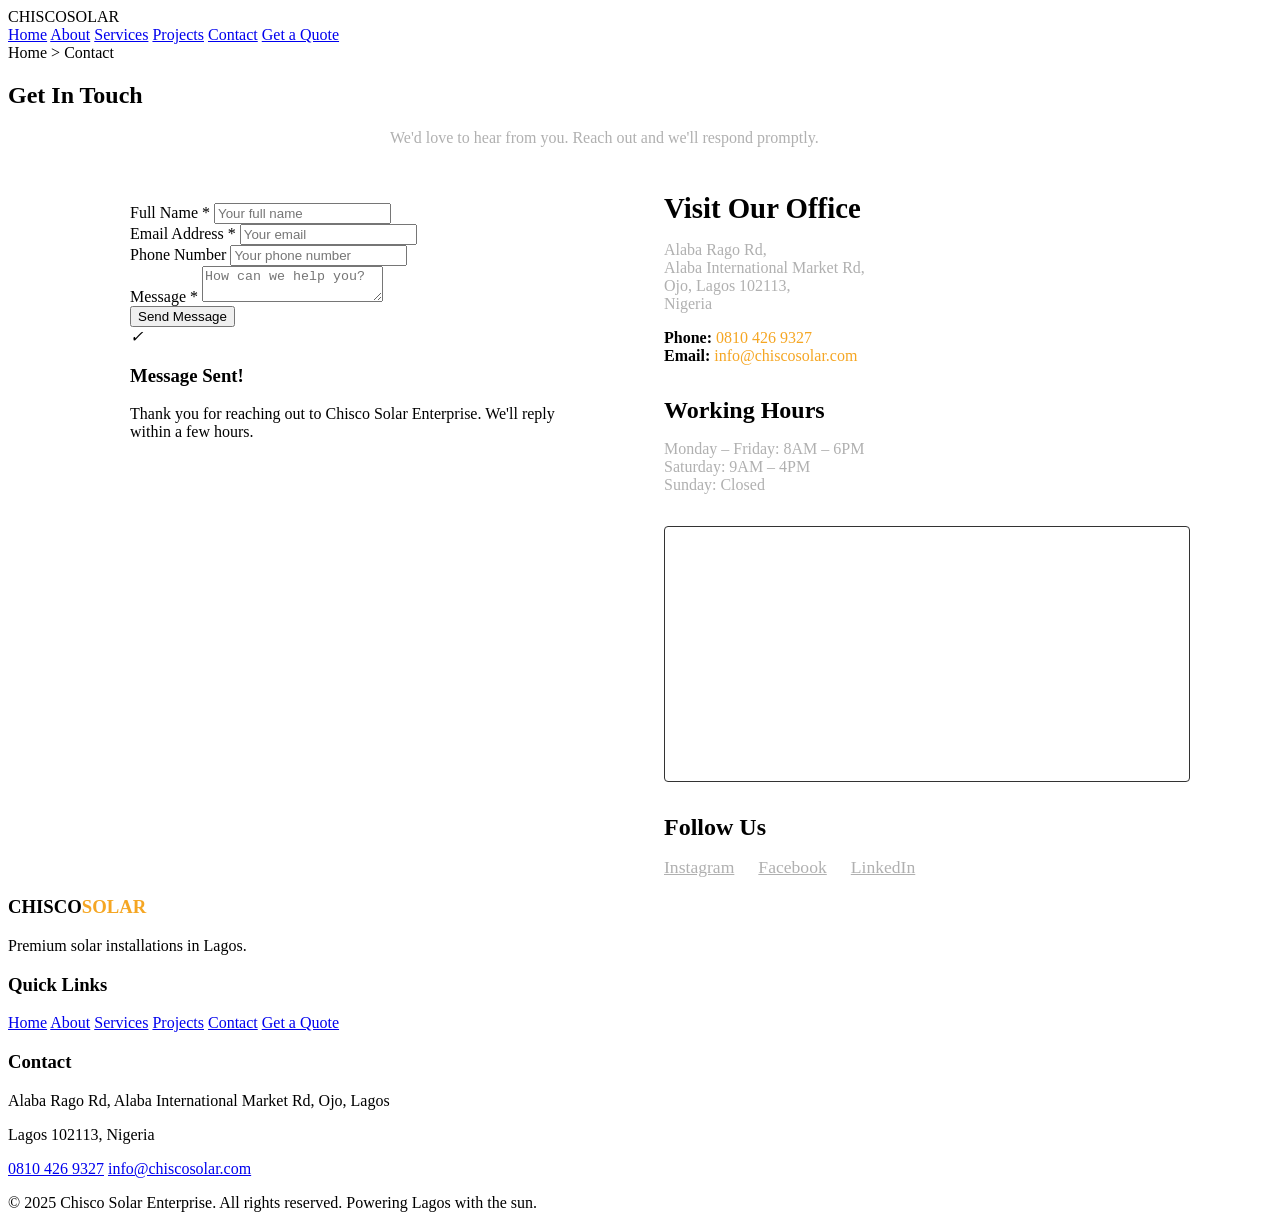
==== contact.html @ 4e73552e "Add contact.html for Chisco Solar Enterprise This file contains the contact page for Chisco Solar En" ====
<!DOCTYPE html>
<html lang="en">
<head>
  <meta charset="UTF-8">
  <meta name="viewport" content="width=device-width, initial-scale=1.0">
  <meta name="description" content="Contact Chisco Solar Enterprise – Visit our office in Alaba Rago, Ojo, Lagos. Call, email, or send us a message for solar installations, quotes, and support.">
  <title>Contact | Chisco Solar Enterprise</title>
  <link rel="stylesheet" href="style.css">
</head>
<body>

  <div id="scroll-sentinel"></div>

  <!-- ========== NAVIGATION ========== -->
  <nav class="navbar">
    <div class="logo">CHISCO<span>SOLAR</span></div>
    <div class="hamburger">
      <span></span><span></span><span></span>
    </div>
    <div class="nav-links">
      <a href="index.html">Home</a>
      <a href="about.html">About</a>
      <a href="services.html">Services</a>
      <a href="projects.html">Projects</a>
      <a href="contact.html" class="active">Contact</a>
      <a href="quote.html" class="nav-cta">Get a Quote</a>
    </div>
  </nav>

  <!-- ========== PAGE HEADER ========== -->
  <section class="page-header">
    <div class="breadcrumb">Home > Contact</div>
    <h1>Get In Touch</h1>
    <p style="color: #b0b0b0; max-width: 500px; margin: 1rem auto;">We'd love to hear from you. Reach out and we'll respond promptly.</p>
  </section>

  <!-- ========== CONTACT SECTION ========== -->
  <section class="section reveal">
    <div style="display: grid; grid-template-columns: 1fr 1fr; gap: 3rem; align-items: start; max-width: 1100px; margin: 0 auto;">

      <!-- Contact Form -->
      <div class="form-container" style="padding: 2.5rem; margin: 0;">
        <form class="ajax-form" action="https://formspree.io/f/FORM_ID" method="POST">
          <div class="form-group">
            <label for="name">Full Name *</label>
            <input type="text" id="name" name="name" placeholder="Your full name" required>
          </div>
          <div class="form-group">
            <label for="email">Email Address *</label>
            <input type="email" id="email" name="email" placeholder="Your email" required>
          </div>
          <div class="form-group">
            <label for="phone">Phone Number</label>
            <input type="tel" id="phone" name="phone" placeholder="Your phone number">
          </div>
          <div class="form-group">
            <label for="message">Message *</label>
            <textarea id="message" name="message" placeholder="How can we help you?" required></textarea>
          </div>
          <button type="submit" class="form-submit">Send Message</button>
        </form>
        <!-- Confirmation message -->
        <div id="confirmation-message" class="confirmation">
          <i>✓</i>
          <h3>Message Sent!</h3>
          <p>Thank you for reaching out to Chisco Solar Enterprise. We'll reply within a few hours.</p>
        </div>
      </div>

      <!-- Contact Details & Map -->
      <div>
        <div style="margin-bottom: 2rem;">
          <h3 style="font-size: 1.8rem; margin-bottom: 0.5rem;">Visit Our Office</h3>
          <p style="color: #b0b0b0;">
            Alaba Rago Rd,<br>
            Alaba International Market Rd,<br>
            Ojo, Lagos 102113,<br>
            Nigeria
          </p>
          <p style="margin-top: 1rem;">
            <strong>Phone:</strong> <a href="tel:+2348104269327" style="color: #f5a623; text-decoration: none;">0810 426 9327</a><br>
            <strong>Email:</strong> <a href="mailto:info@chiscosolar.com" style="color: #f5a623; text-decoration: none;">info@chiscosolar.com</a>
          </p>
        </div>

        <div style="margin-bottom: 2rem;">
          <h3 style="font-size: 1.5rem; margin-bottom: 0.5rem;">Working Hours</h3>
          <p style="color: #b0b0b0;">
            Monday – Friday: 8AM – 6PM<br>
            Saturday: 9AM – 4PM<br>
            Sunday: Closed
          </p>
        </div>

        <!-- Google Maps Embed -->
        <div style="border-radius: 4px; overflow: hidden; border: 1px solid #333;">
          <iframe
            src="https://www.google.com/maps/embed?pb=!1m18!1m12!1m3!1d3963.823456789012!2d3.285000!3d6.465000!2m3!1f0!2f0!3f0!3m2!1i1024!2i768!4f13.1!3m3!1m2!1s0x103b8b2aeabcdefg%3A0xabcdef1234567890!2sAlaba%20Rago%20Rd%2C%20Ojo%2C%20Lagos!5e0!3m2!1sen!2sng!4v1690000000000"
            width="100%" height="250" style="border:0;" allowfullscreen="" loading="lazy"
            referrerpolicy="no-referrer-when-downgrade" title="Chisco Solar Enterprise Office Location">
          </iframe>
        </div>

        <!-- Social Links -->
        <div style="margin-top: 2rem;">
          <h3 style="font-size: 1.5rem; margin-bottom: 1rem;">Follow Us</h3>
          <div style="display: flex; gap: 1.5rem;">
            <a href="#" style="color: #b0b0b0; font-size: 1.1rem; transition: color 0.3s;">Instagram</a>
            <a href="#" style="color: #b0b0b0; font-size: 1.1rem; transition: color 0.3s;">Facebook</a>
            <a href="#" style="color: #b0b0b0; font-size: 1.1rem; transition: color 0.3s;">LinkedIn</a>
          </div>
        </div>
      </div>
    </div>
  </section>

  <!-- ========== FOOTER ========== -->
  <footer>
    <div class="footer">
      <div class="footer-col">
        <h3>CHISCO<span style="color: #f5a623;">SOLAR</span></h3>
        <p>Premium solar installations in Lagos.</p>
      </div>
      <div class="footer-col">
        <h3>Quick Links</h3>
        <a href="index.html">Home</a>
        <a href="about.html">About</a>
        <a href="services.html">Services</a>
        <a href="projects.html">Projects</a>
        <a href="contact.html">Contact</a>
        <a href="quote.html">Get a Quote</a>
      </div>
      <div class="footer-col">
        <h3>Contact</h3>
        <p>Alaba Rago Rd, Alaba International Market Rd, Ojo, Lagos</p>
        <p>Lagos 102113, Nigeria</p>
        <a href="tel:+08104269327">0810 426 9327</a>
        <a href="mailto:info@chiscosolar.com">info@chiscosolar.com</a>
      </div>
    </div>
    <div class="footer-bottom">
      <p>&copy; 2025 Chisco Solar Enterprise. All rights reserved. Powering Lagos with the sun.</p>
    </div>
  </footer>

  <script src="script.js" defer></script>
</body>
  </html>
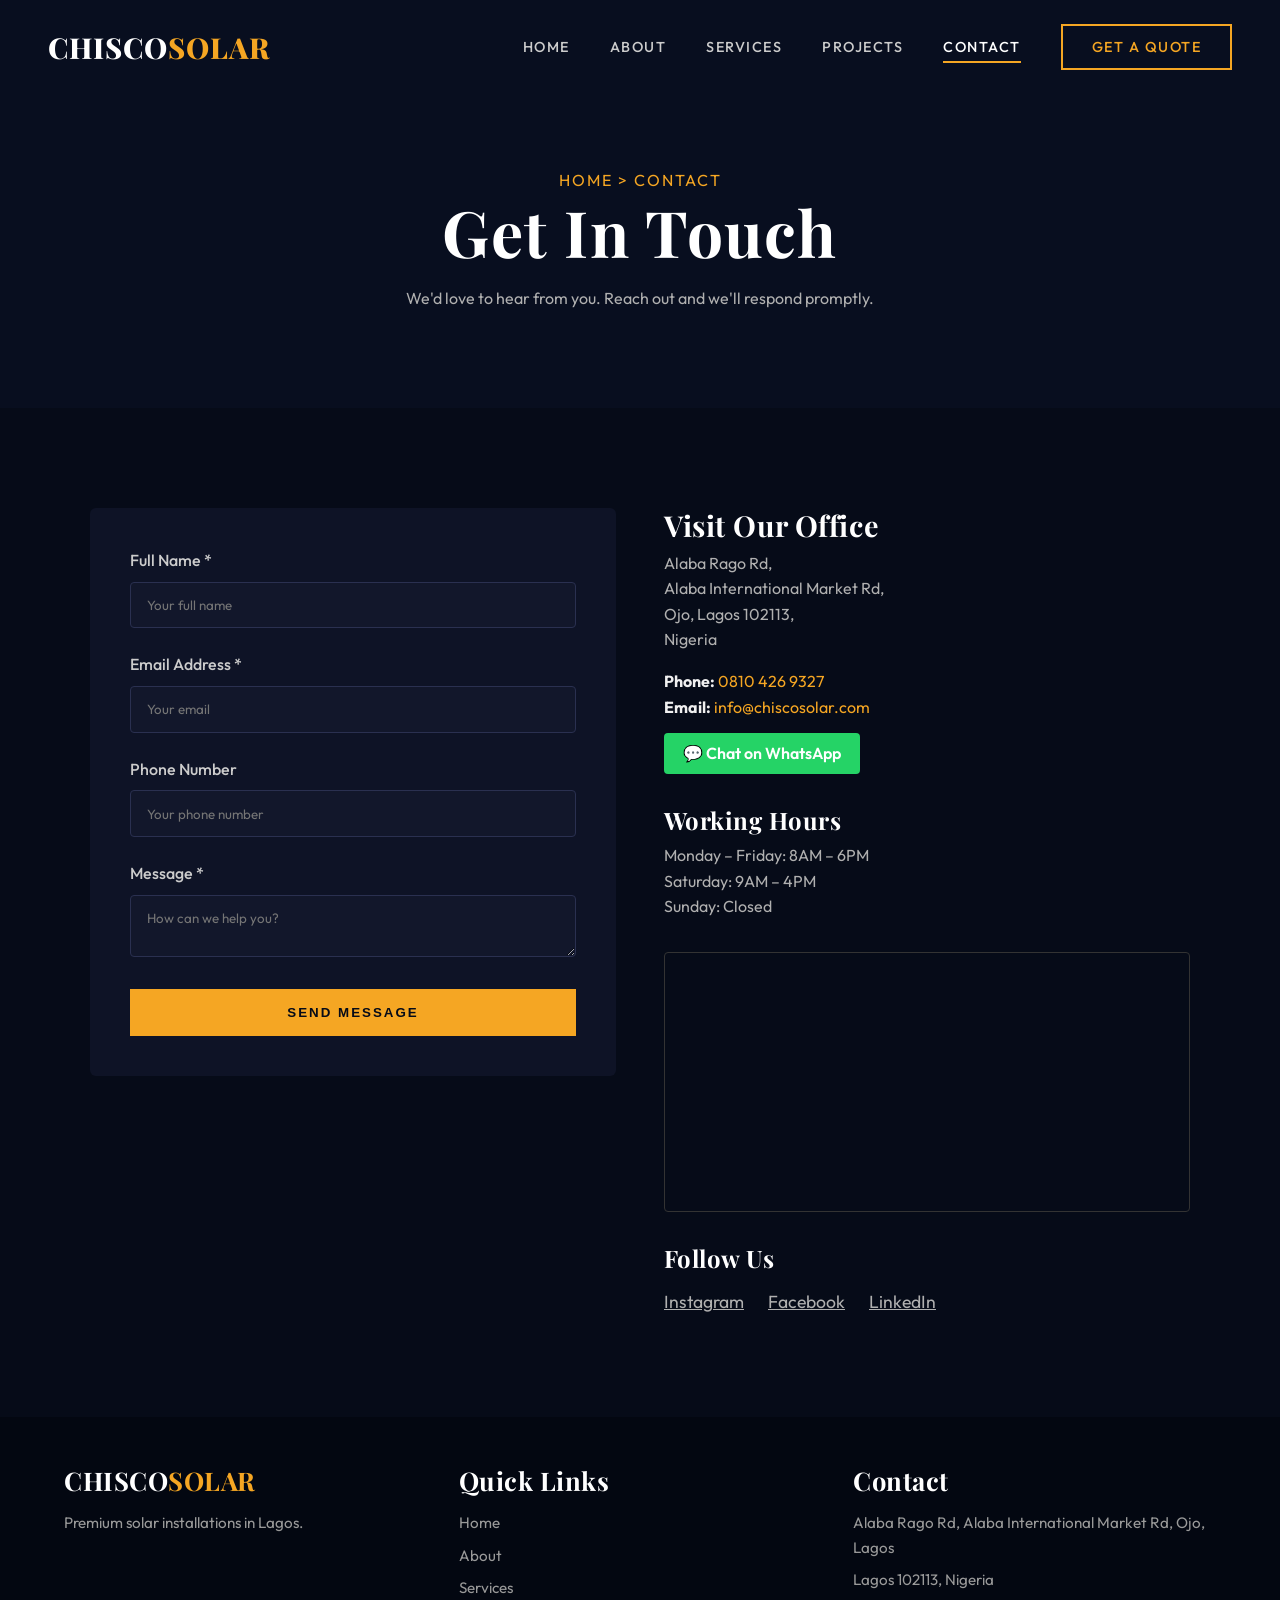
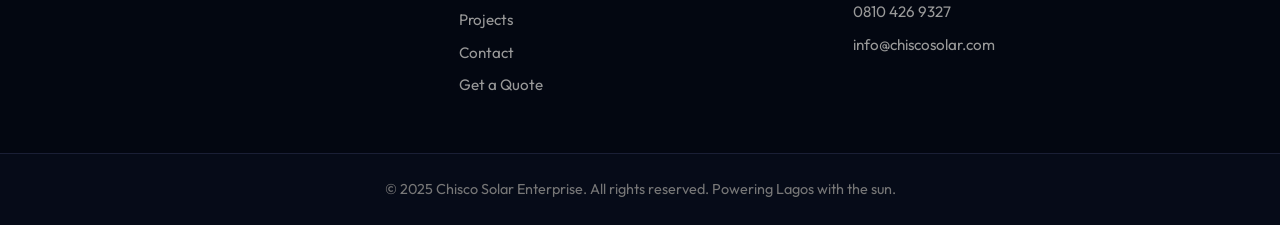
==== commit 9846bd76: "Add contact.html for Chisco Solar Enterprise" ====
--- a/contact.html
+++ b/contact.html
@@ -3,9 +3,36 @@
 <head>
   <meta charset="UTF-8">
   <meta name="viewport" content="width=device-width, initial-scale=1.0">
-  <meta name="description" content="Contact Chisco Solar Enterprise – Visit our office in Alaba Rago, Ojo, Lagos. Call, email, or send us a message for solar installations, quotes, and support.">
+  <meta name="description" content="Contact Chisco Solar Enterprise – Visit our office in Alaba Rago, Ojo, Lagos. Call, WhatsApp, email, or send us a message for solar installations, quotes, and support.">
   <title>Contact | Chisco Solar Enterprise</title>
   <link rel="stylesheet" href="style.css">
+  <style>
+    /* Ensure sentinel does not affect layout */
+    #scroll-sentinel {
+      position: absolute;
+      top: 0;
+      left: 0;
+      width: 100%;
+      height: 1px;
+      pointer-events: none;
+    }
+    .whatsapp-link {
+      display: inline-flex;
+      align-items: center;
+      gap: 0.4rem;
+      background-color: #25D366;
+      color: #fff !important;
+      padding: 0.5rem 1.2rem;
+      border-radius: 4px;
+      font-weight: 600;
+      text-decoration: none;
+      transition: background 0.3s;
+      margin-top: 0.8rem;
+    }
+    .whatsapp-link:hover {
+      background-color: #20b959;
+    }
+  </style>
 </head>
 <body>
 
@@ -81,6 +108,10 @@
             <strong>Phone:</strong> <a href="tel:+2348104269327" style="color: #f5a623; text-decoration: none;">0810 426 9327</a><br>
             <strong>Email:</strong> <a href="mailto:info@chiscosolar.com" style="color: #f5a623; text-decoration: none;">info@chiscosolar.com</a>
           </p>
+          <!-- WhatsApp direct link -->
+          <a href="https://wa.me/2348104269327" target="_blank" class="whatsapp-link">
+            💬 Chat on WhatsApp
+          </a>
         </div>
 
         <div style="margin-bottom: 2rem;">
@@ -134,7 +165,7 @@
         <h3>Contact</h3>
         <p>Alaba Rago Rd, Alaba International Market Rd, Ojo, Lagos</p>
         <p>Lagos 102113, Nigeria</p>
-        <a href="tel:+08104269327">0810 426 9327</a>
+        <a href="tel:+2348104269327">0810 426 9327</a>
         <a href="mailto:info@chiscosolar.com">info@chiscosolar.com</a>
       </div>
     </div>
--- a/style.css
+++ b/style.css
@@ -0,0 +1,665 @@
+/* =========================================
+   CHISCO SOLAR ENTERPRISE – PREMIUM STYLE
+   ========================================= */
+
+/* Google Fonts: elegant heading + clean body */
+@import url('https://fonts.googleapis.com/css2?family=Playfair+Display:wght@500;600;700;800&family=Outfit:wght@300;400;500;600;700&display=swap');
+
+/* Custom Properties */
+:root {
+  --bg-deep: #060b18;
+  --bg-card: #0e1326;
+  --bg-section: #080e1f;
+  --text-primary: #f0f0f0;
+  --text-muted: #9aa0b8;
+  --accent: #f5a623;         /* solar amber */
+  --accent-glow: #f7b94e;
+  --accent-dark: #c47e0a;
+  --font-heading: 'Playfair Display', serif;
+  --font-body: 'Outfit', sans-serif;
+  --transition: 0.3s cubic-bezier(0.25, 0.46, 0.45, 0.94);
+  --overlay-dark: rgba(6, 11, 24, 0.7);
+  --section-padding: 100px 20px;
+  --border-radius: 6px;
+}
+
+*,
+*::before,
+*::after {
+  box-sizing: border-box;
+  margin: 0;
+  padding: 0;
+}
+
+html {
+  scroll-behavior: smooth;
+  font-size: 16px;
+}
+
+body {
+  font-family: var(--font-body);
+  background-color: var(--bg-deep);
+  color: var(--text-primary);
+  line-height: 1.6;
+  overflow-x: hidden;
+}
+
+h1, h2, h3, h4 {
+  font-family: var(--font-heading);
+  font-weight: 700;
+  line-height: 1.2;
+  letter-spacing: 0.02em;
+  color: #fff;
+}
+
+h2 {
+  font-size: clamp(2.2rem, 5vw, 4rem);
+  margin-bottom: 0.8rem;
+}
+
+.section-label {
+  text-transform: uppercase;
+  font-size: 0.85rem;
+  font-weight: 600;
+  letter-spacing: 3px;
+  color: var(--accent);
+  margin-bottom: 1rem;
+  display: inline-block;
+  border-bottom: 2px solid rgba(245,166,35,0.3);
+  padding-bottom: 0.3rem;
+}
+
+/* ---------- NAVIGATION ---------- */
+.navbar {
+  position: fixed;
+  top: 0;
+  width: 100%;
+  z-index: 1000;
+  padding: 1.5rem 3rem;
+  display: flex;
+  justify-content: space-between;
+  align-items: center;
+  transition: background var(--transition), padding var(--transition), box-shadow var(--transition);
+  background-color: transparent;
+}
+
+.navbar.scrolled {
+  background-color: rgba(6, 11, 24, 0.95);
+  padding: 1rem 3rem;
+  box-shadow: 0 4px 30px rgba(0,0,0,0.5);
+}
+
+.logo {
+  font-family: var(--font-heading);
+  font-size: 1.8rem;
+  font-weight: 800;
+  color: #fff;
+  letter-spacing: 1px;
+}
+
+.logo span {
+  color: var(--accent);
+}
+
+.nav-links {
+  display: flex;
+  gap: 2.5rem;
+  align-items: center;
+}
+
+.nav-links a {
+  color: #ccc;
+  text-decoration: none;
+  font-weight: 500;
+  font-size: 0.9rem;
+  text-transform: uppercase;
+  letter-spacing: 1.5px;
+  position: relative;
+  transition: color var(--transition);
+}
+
+.nav-links a::after {
+  content: '';
+  position: absolute;
+  bottom: -4px;
+  left: 0;
+  width: 0;
+  height: 2px;
+  background: var(--accent);
+  transition: width var(--transition);
+}
+
+.nav-links a:hover,
+.nav-links a.active {
+  color: #fff;
+}
+
+.nav-links a:hover::after,
+.nav-links a.active::after {
+  width: 100%;
+}
+
+.nav-cta {
+  border: 2px solid var(--accent);
+  padding: 0.6rem 1.8rem;
+  color: var(--accent) !important;
+  font-weight: 600;
+  transition: background var(--transition), color var(--transition);
+}
+
+.nav-cta:hover {
+  background: var(--accent);
+  color: #060b18 !important;
+}
+
+/* Hamburger */
+.hamburger {
+  display: none;
+  flex-direction: column;
+  cursor: pointer;
+  gap: 5px;
+}
+
+.hamburger span {
+  width: 28px;
+  height: 2px;
+  background: #fff;
+  transition: var(--transition);
+}
+
+/* ---------- BUTTONS ---------- */
+.btn {
+  display: inline-block;
+  padding: 0.9rem 2.5rem;
+  font-size: 0.9rem;
+  font-weight: 600;
+  text-transform: uppercase;
+  letter-spacing: 2px;
+  border: none;
+  cursor: pointer;
+  transition: background var(--transition), color var(--transition), transform var(--transition);
+  text-decoration: none;
+}
+
+.btn-primary {
+  background: var(--accent);
+  color: #060b18;
+  border: 2px solid var(--accent);
+}
+
+.btn-primary:hover {
+  background: transparent;
+  color: var(--accent);
+  transform: translateY(-2px);
+}
+
+.btn-outline {
+  background: transparent;
+  border: 2px solid #fff;
+  color: #fff;
+}
+
+.btn-outline:hover {
+  background: #fff;
+  color: #060b18;
+  transform: translateY(-2px);
+}
+
+/* ---------- HERO ---------- */
+.hero {
+  height: 100vh;
+  position: relative;
+  display: flex;
+  align-items: center;
+  padding: 0 5%;
+  background: url('https://images.unsplash.com/photo-1509391366360-2e959784a276?w=1200&q=80') center/cover no-repeat;
+  background-attachment: fixed;
+}
+
+.hero::before {
+  content: '';
+  position: absolute;
+  top: 0; left: 0;
+  width: 100%; height: 100%;
+  background: var(--overlay-dark);
+  z-index: 1;
+}
+
+.hero-content {
+  position: relative;
+  z-index: 2;
+  max-width: 800px;
+  opacity: 0;
+  transform: translateY(40px);
+  animation: fadeUpHero 1s 0.3s forwards;
+}
+
+@keyframes fadeUpHero {
+  to {
+    opacity: 1;
+    transform: translateY(0);
+  }
+}
+
+.hero-content .label {
+  text-transform: uppercase;
+  font-size: 1rem;
+  font-weight: 600;
+  letter-spacing: 4px;
+  color: var(--accent);
+  margin-bottom: 1.5rem;
+}
+
+.hero-content h1 {
+  font-size: clamp(3rem, 7vw, 6rem);
+  font-weight: 800;
+  line-height: 1.1;
+  margin-bottom: 1.5rem;
+  text-shadow: 0 2px 10px rgba(0,0,0,0.3);
+}
+
+.hero-content p {
+  font-size: 1.2rem;
+  color: #d0d4e0;
+  max-width: 500px;
+  margin-bottom: 2.5rem;
+}
+
+.hero-buttons {
+  display: flex;
+  gap: 1.5rem;
+  flex-wrap: wrap;
+}
+
+/* ---------- SECTIONS ---------- */
+.section {
+  padding: var(--section-padding);
+  max-width: 1300px;
+  margin: 0 auto;
+}
+
+/* 3D Card effect */
+.card-3d {
+  background: var(--bg-card);
+  border-radius: var(--border-radius);
+  padding: 2rem;
+  transition: transform 0.4s ease, box-shadow 0.4s ease;
+  transform: perspective(800px) rotateY(0deg) rotateX(0deg);
+  box-shadow: 0 10px 30px rgba(0,0,0,0.3);
+}
+
+.card-3d:hover {
+  transform: perspective(800px) rotateY(2deg) rotateX(2deg) translateY(-5px);
+  box-shadow: 0 20px 40px rgba(245,166,35,0.15);
+}
+
+/* About teaser grid */
+.about-teaser {
+  display: grid;
+  grid-template-columns: 1fr 1fr;
+  gap: 4rem;
+  align-items: center;
+}
+
+.about-teaser .content p {
+  color: var(--text-muted);
+  margin-bottom: 1.8rem;
+}
+
+.image-wrapper {
+  border-radius: var(--border-radius);
+  overflow: hidden;
+}
+
+.image-wrapper img {
+  width: 100%;
+  display: block;
+  transition: transform 0.4s ease;
+}
+
+.image-wrapper:hover img {
+  transform: scale(1.03);
+}
+
+/* Services Grid */
+.services-grid {
+  display: grid;
+  grid-template-columns: repeat(auto-fit, minmax(260px, 1fr));
+  gap: 2rem;
+  margin-top: 3rem;
+}
+
+.service-card {
+  background: var(--bg-card);
+  padding: 2.5rem 2rem;
+  border-radius: var(--border-radius);
+  text-align: center;
+  transition: all var(--transition);
+  border-bottom: 3px solid transparent;
+}
+
+.service-card:hover {
+  border-bottom-color: var(--accent);
+  transform: translateY(-8px);
+  box-shadow: 0 15px 35px rgba(245,166,35,0.1);
+}
+
+.service-card .icon {
+  font-size: 2.5rem;
+  color: var(--accent);
+  margin-bottom: 1rem;
+}
+
+.service-card h3 {
+  font-size: 1.8rem;
+  margin-bottom: 0.8rem;
+}
+
+.service-card p {
+  color: var(--text-muted);
+}
+
+/* Project Gallery */
+.project-grid {
+  display: grid;
+  grid-template-columns: repeat(3, 1fr);
+  gap: 1.5rem;
+  margin-top: 3rem;
+}
+
+.project-item {
+  position: relative;
+  border-radius: var(--border-radius);
+  overflow: hidden;
+  aspect-ratio: 4/3;
+}
+
+.project-item img {
+  width: 100%;
+  height: 100%;
+  object-fit: cover;
+  transition: transform 0.5s ease;
+}
+
+.project-item:hover img {
+  transform: scale(1.08);
+}
+
+.project-item .caption {
+  position: absolute;
+  bottom: 0;
+  left: 0;
+  width: 100%;
+  padding: 1.2rem;
+  background: linear-gradient(to top, rgba(0,0,0,0.8), transparent);
+  color: #fff;
+  font-weight: 600;
+  opacity: 0;
+  transition: opacity var(--transition);
+}
+
+.project-item:hover .caption {
+  opacity: 1;
+}
+
+/* Testimonials */
+.testimonial-grid {
+  display: grid;
+  grid-template-columns: repeat(auto-fit, minmax(280px, 1fr));
+  gap: 2rem;
+  margin-top: 3rem;
+}
+
+.testimonial-card {
+  background: var(--bg-card);
+  padding: 2.5rem 2rem;
+  border-radius: var(--border-radius);
+  border-left: 4px solid var(--accent);
+  transition: transform var(--transition);
+}
+
+.testimonial-card:hover {
+  transform: translateY(-5px);
+}
+
+.testimonial-card p {
+  font-style: italic;
+  color: #ccc;
+  margin-bottom: 1.5rem;
+}
+
+.testimonial-card h4 {
+  color: var(--accent);
+  font-family: var(--font-body);
+  font-weight: 600;
+}
+
+/* CTA */
+.cta-section {
+  text-align: center;
+}
+
+.cta-section h2 {
+  font-size: clamp(2.5rem, 5vw, 3.8rem);
+}
+
+/* Page header */
+.page-header {
+  padding: 160px 5% 80px;
+  text-align: center;
+  background: var(--bg-section);
+}
+
+.page-header h1 {
+  font-size: clamp(2.8rem, 5vw, 4.2rem);
+}
+
+.breadcrumb {
+  color: var(--accent);
+  text-transform: uppercase;
+  letter-spacing: 2px;
+  margin-top: 0.5rem;
+}
+
+/* Form Styles */
+.form-container {
+  max-width: 600px;
+  margin: 0 auto;
+  background: var(--bg-card);
+  padding: 3rem;
+  border-radius: var(--border-radius);
+}
+
+.form-group {
+  margin-bottom: 1.5rem;
+}
+
+.form-group label {
+  display: block;
+  margin-bottom: 0.5rem;
+  color: #ccc;
+  font-weight: 500;
+}
+
+.form-group input,
+.form-group textarea,
+.form-group select {
+  width: 100%;
+  padding: 0.9rem 1rem;
+  background: #12172b;
+  border: 1px solid #2a3050;
+  color: #fff;
+  font-family: var(--font-body);
+  border-radius: 4px;
+  transition: border-color var(--transition);
+}
+
+.form-group input:focus,
+.form-group textarea:focus,
+.form-group select:focus {
+  outline: none;
+  border-color: var(--accent);
+}
+
+.form-submit {
+  width: 100%;
+  padding: 1rem;
+  background: var(--accent);
+  color: #060b18;
+  font-weight: 700;
+  text-transform: uppercase;
+  letter-spacing: 2px;
+  border: none;
+  cursor: pointer;
+  transition: background var(--transition);
+}
+
+.form-submit:hover {
+  background: #f8b84e;
+}
+
+/* Confirmation message */
+.confirmation {
+  display: none;
+  text-align: center;
+  padding: 3rem;
+  background: var(--bg-card);
+  border: 1px solid var(--accent);
+  border-radius: var(--border-radius);
+}
+
+.confirmation.show {
+  display: block;
+}
+
+.confirmation i {
+  font-size: 3rem;
+  color: var(--accent);
+  margin-bottom: 1rem;
+}
+
+/* Footer */
+.footer {
+  background: #030711;
+  padding: 3rem 5%;
+  display: grid;
+  grid-template-columns: repeat(auto-fit, minmax(200px, 1fr));
+  gap: 2rem;
+}
+
+.footer-col h3 {
+  font-size: 1.6rem;
+  margin-bottom: 1rem;
+}
+
+.footer-col p, .footer-col a {
+  color: #999;
+  text-decoration: none;
+  font-size: 0.95rem;
+  display: block;
+  margin-bottom: 0.5rem;
+  transition: color var(--transition);
+}
+
+.footer-col a:hover {
+  color: var(--accent);
+}
+
+.footer-bottom {
+  border-top: 1px solid #1a1f35;
+  padding: 1.5rem 5%;
+  text-align: center;
+  color: #777;
+  font-size: 0.9rem;
+}
+
+/* Reveal animations */
+.reveal {
+  opacity: 0;
+  transform: translateY(40px);
+  transition: opacity 0.8s ease, transform 0.8s ease;
+}
+
+.reveal.visible {
+  opacity: 1;
+  transform: translateY(0);
+}
+
+/* Loader (homepage only) */
+.loader {
+  position: fixed;
+  top: 0; left: 0;
+  width: 100%; height: 100%;
+  background: #060b18;
+  display: flex;
+  justify-content: center;
+  align-items: center;
+  z-index: 9999;
+  transition: opacity 0.5s ease, visibility 0.5s ease;
+}
+
+.loader.hide {
+  opacity: 0;
+  visibility: hidden;
+}
+
+.spinner {
+  width: 40px;
+  height: 40px;
+  border: 3px solid rgba(245,166,35,0.3);
+  border-top-color: var(--accent);
+  border-radius: 50%;
+  animation: spin 0.8s linear infinite;
+}
+
+@keyframes spin {
+  to { transform: rotate(360deg); }
+}
+
+/* Responsive */
+@media (max-width: 992px) {
+  .navbar {
+    padding: 1.5rem 2rem;
+  }
+  .nav-links {
+    position: fixed;
+    top: 0;
+    right: -100%;
+    height: 100vh;
+    width: 70%;
+    max-width: 300px;
+    background: #060b18;
+    flex-direction: column;
+    padding: 6rem 2rem;
+    gap: 2rem;
+    transition: right var(--transition);
+  }
+  .nav-links.active {
+    right: 0;
+  }
+  .hamburger {
+    display: flex;
+    z-index: 1001;
+  }
+  .about-teaser {
+    grid-template-columns: 1fr;
+  }
+  .project-grid {
+    grid-template-columns: 1fr 1fr;
+  }
+  .hero {
+    background-attachment: scroll;
+  }
+}
+
+@media (max-width: 576px) {
+  .project-grid {
+    grid-template-columns: 1fr;
+  }
+  .form-container {
+    padding: 2rem 1.5rem;
+  }
+  .section {
+    padding: 70px 15px;
+  }
+  }
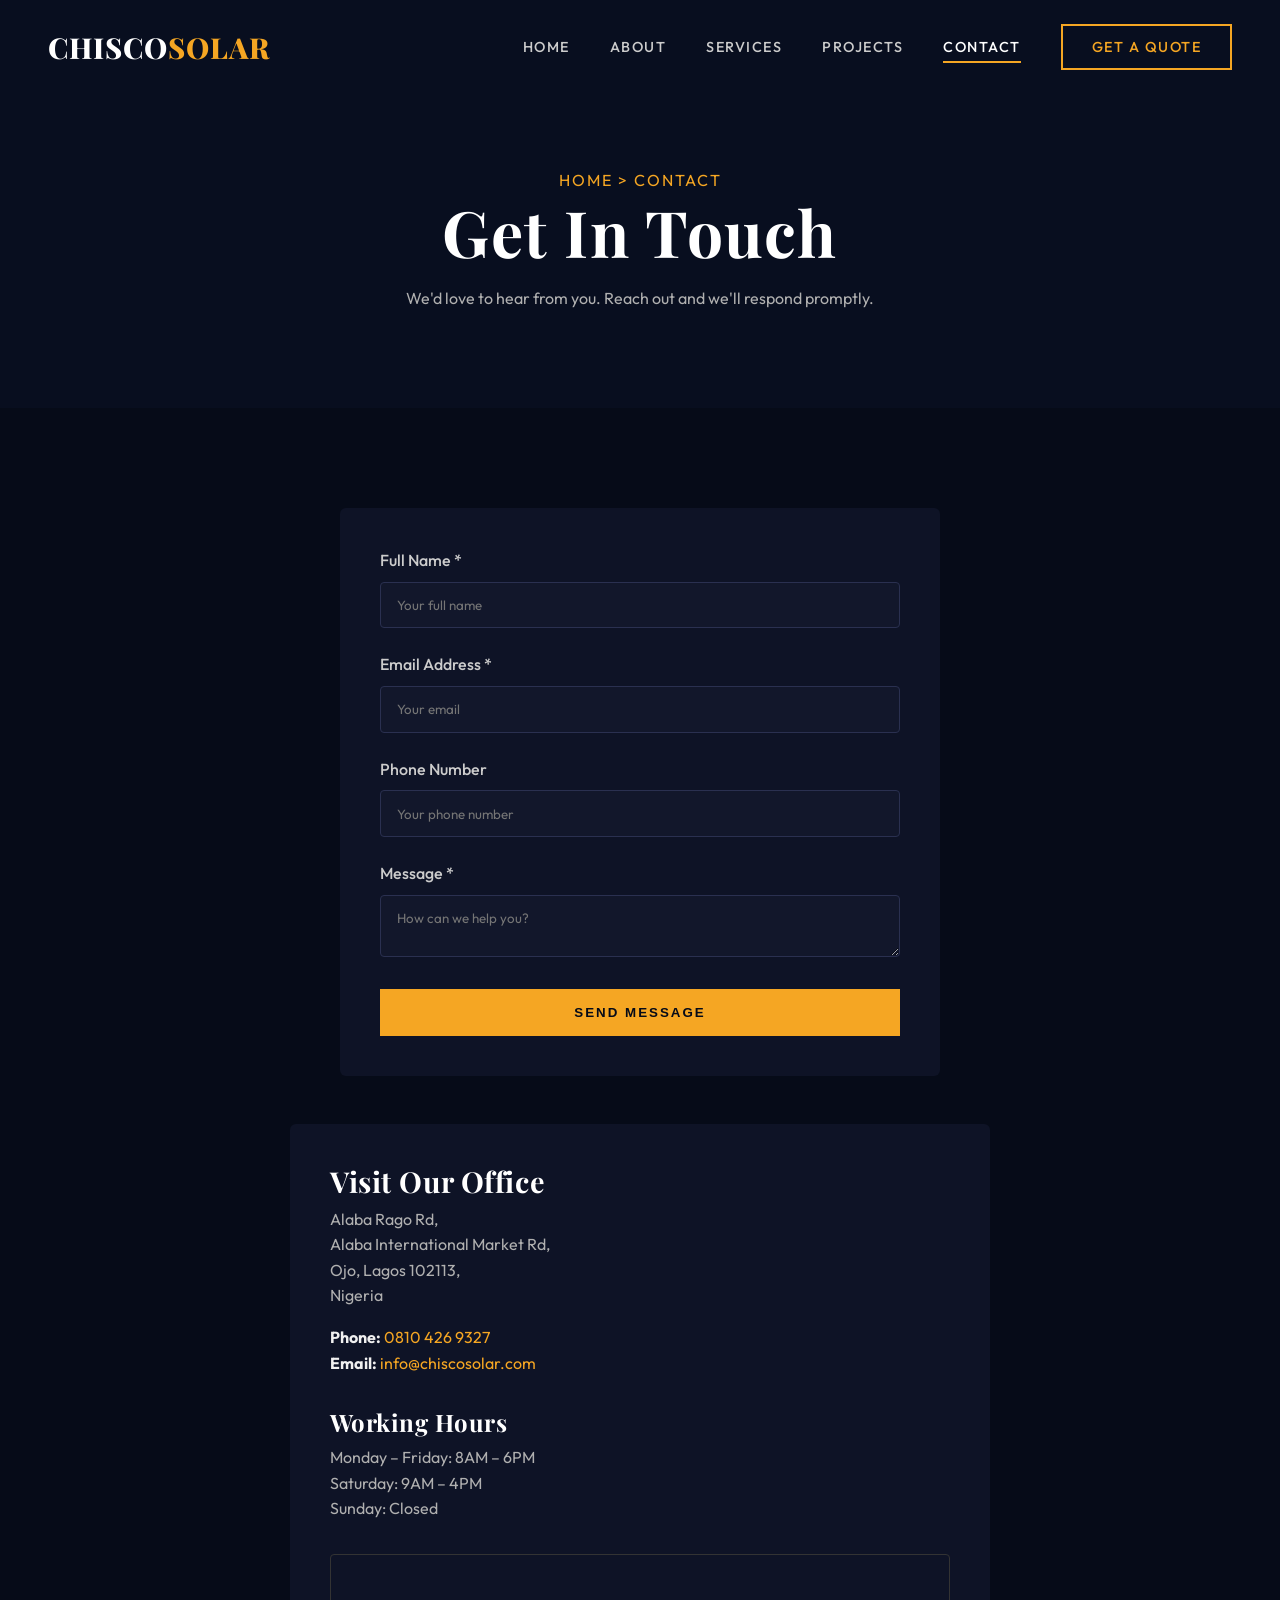
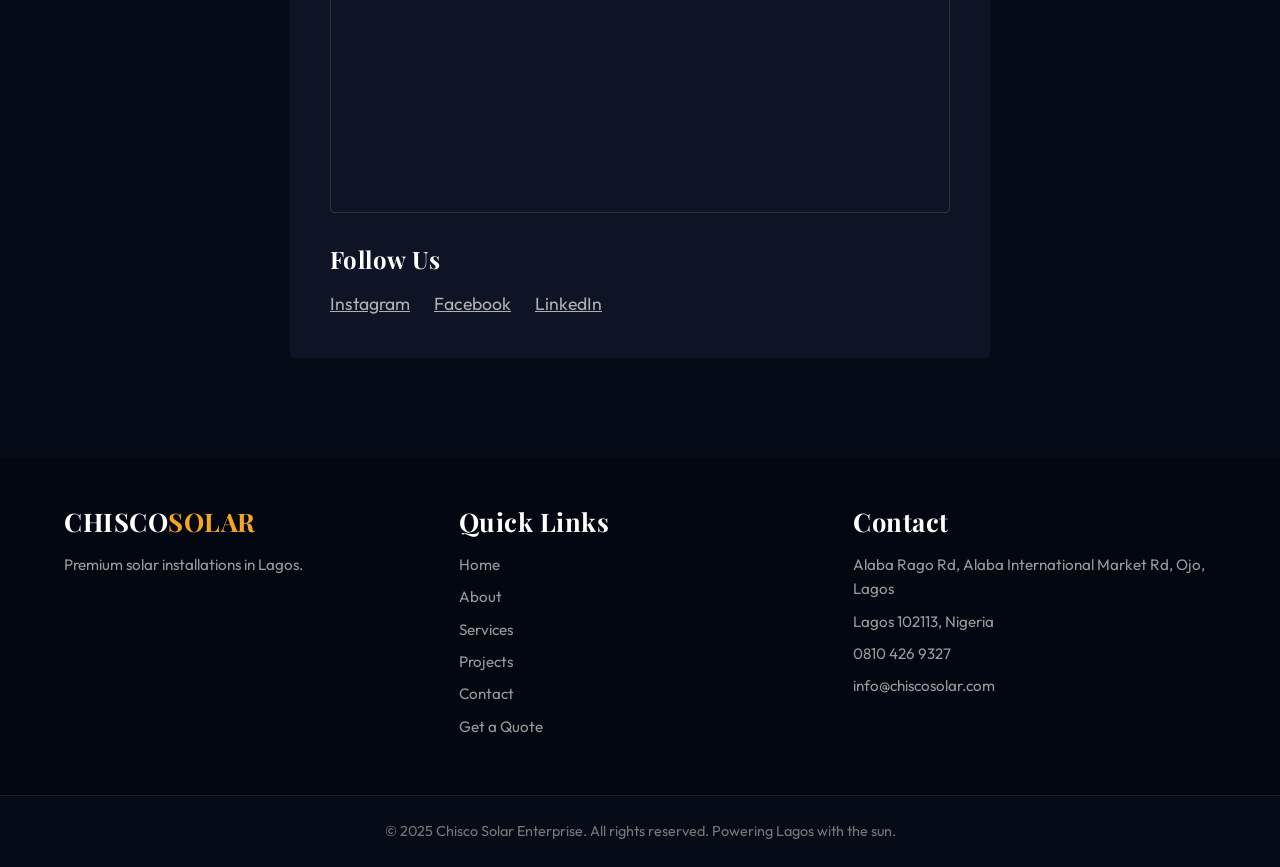
==== commit d14292d1: "Add contact.html for customer inquiries" ====
--- a/contact.html
+++ b/contact.html
@@ -3,36 +3,9 @@
 <head>
   <meta charset="UTF-8">
   <meta name="viewport" content="width=device-width, initial-scale=1.0">
-  <meta name="description" content="Contact Chisco Solar Enterprise – Visit our office in Alaba Rago, Ojo, Lagos. Call, WhatsApp, email, or send us a message for solar installations, quotes, and support.">
+  <meta name="description" content="Contact Chisco Solar Enterprise – Visit our office in Alaba Rago, Ojo, Lagos. Call, email, or send us a message for solar installations, quotes, and support.">
   <title>Contact | Chisco Solar Enterprise</title>
   <link rel="stylesheet" href="style.css">
-  <style>
-    /* Ensure sentinel does not affect layout */
-    #scroll-sentinel {
-      position: absolute;
-      top: 0;
-      left: 0;
-      width: 100%;
-      height: 1px;
-      pointer-events: none;
-    }
-    .whatsapp-link {
-      display: inline-flex;
-      align-items: center;
-      gap: 0.4rem;
-      background-color: #25D366;
-      color: #fff !important;
-      padding: 0.5rem 1.2rem;
-      border-radius: 4px;
-      font-weight: 600;
-      text-decoration: none;
-      transition: background 0.3s;
-      margin-top: 0.8rem;
-    }
-    .whatsapp-link:hover {
-      background-color: #20b959;
-    }
-  </style>
 </head>
 <body>
 
@@ -61,12 +34,12 @@
     <p style="color: #b0b0b0; max-width: 500px; margin: 1rem auto;">We'd love to hear from you. Reach out and we'll respond promptly.</p>
   </section>
 
-  <!-- ========== CONTACT SECTION ========== -->
+  <!-- ========== CONTACT SECTION (VERTICAL STACK) ========== -->
   <section class="section reveal">
-    <div style="display: grid; grid-template-columns: 1fr 1fr; gap: 3rem; align-items: start; max-width: 1100px; margin: 0 auto;">
+    <div style="max-width: 700px; margin: 0 auto;">
 
-      <!-- Contact Form -->
-      <div class="form-container" style="padding: 2.5rem; margin: 0;">
+      <!-- Form first -->
+      <div class="form-container" style="padding: 2.5rem; margin-bottom: 3rem;">
         <form class="ajax-form" action="https://formspree.io/f/FORM_ID" method="POST">
           <div class="form-group">
             <label for="name">Full Name *</label>
@@ -86,7 +59,6 @@
           </div>
           <button type="submit" class="form-submit">Send Message</button>
         </form>
-        <!-- Confirmation message -->
         <div id="confirmation-message" class="confirmation">
           <i>✓</i>
           <h3>Message Sent!</h3>
@@ -94,8 +66,8 @@
         </div>
       </div>
 
-      <!-- Contact Details & Map -->
-      <div>
+      <!-- Contact details & map below -->
+      <div style="background: var(--bg-card); padding: 2.5rem; border-radius: var(--border-radius);">
         <div style="margin-bottom: 2rem;">
           <h3 style="font-size: 1.8rem; margin-bottom: 0.5rem;">Visit Our Office</h3>
           <p style="color: #b0b0b0;">
@@ -108,10 +80,6 @@
             <strong>Phone:</strong> <a href="tel:+2348104269327" style="color: #f5a623; text-decoration: none;">0810 426 9327</a><br>
             <strong>Email:</strong> <a href="mailto:info@chiscosolar.com" style="color: #f5a623; text-decoration: none;">info@chiscosolar.com</a>
           </p>
-          <!-- WhatsApp direct link -->
-          <a href="https://wa.me/2348104269327" target="_blank" class="whatsapp-link">
-            💬 Chat on WhatsApp
-          </a>
         </div>
 
         <div style="margin-bottom: 2rem;">
@@ -124,7 +92,7 @@
         </div>
 
         <!-- Google Maps Embed -->
-        <div style="border-radius: 4px; overflow: hidden; border: 1px solid #333;">
+        <div style="border-radius: 4px; overflow: hidden; border: 1px solid #333; margin-bottom: 2rem;">
           <iframe
             src="https://www.google.com/maps/embed?pb=!1m18!1m12!1m3!1d3963.823456789012!2d3.285000!3d6.465000!2m3!1f0!2f0!3f0!3m2!1i1024!2i768!4f13.1!3m3!1m2!1s0x103b8b2aeabcdefg%3A0xabcdef1234567890!2sAlaba%20Rago%20Rd%2C%20Ojo%2C%20Lagos!5e0!3m2!1sen!2sng!4v1690000000000"
             width="100%" height="250" style="border:0;" allowfullscreen="" loading="lazy"
@@ -133,7 +101,7 @@
         </div>
 
         <!-- Social Links -->
-        <div style="margin-top: 2rem;">
+        <div>
           <h3 style="font-size: 1.5rem; margin-bottom: 1rem;">Follow Us</h3>
           <div style="display: flex; gap: 1.5rem;">
             <a href="#" style="color: #b0b0b0; font-size: 1.1rem; transition: color 0.3s;">Instagram</a>
@@ -165,7 +133,7 @@
         <h3>Contact</h3>
         <p>Alaba Rago Rd, Alaba International Market Rd, Ojo, Lagos</p>
         <p>Lagos 102113, Nigeria</p>
-        <a href="tel:+2348104269327">0810 426 9327</a>
+        <a href="tel:+08104269327">0810 426 9327</a>
         <a href="mailto:info@chiscosolar.com">info@chiscosolar.com</a>
       </div>
     </div>
@@ -176,4 +144,4 @@
 
   <script src="script.js" defer></script>
 </body>
-  </html>
+            </html>
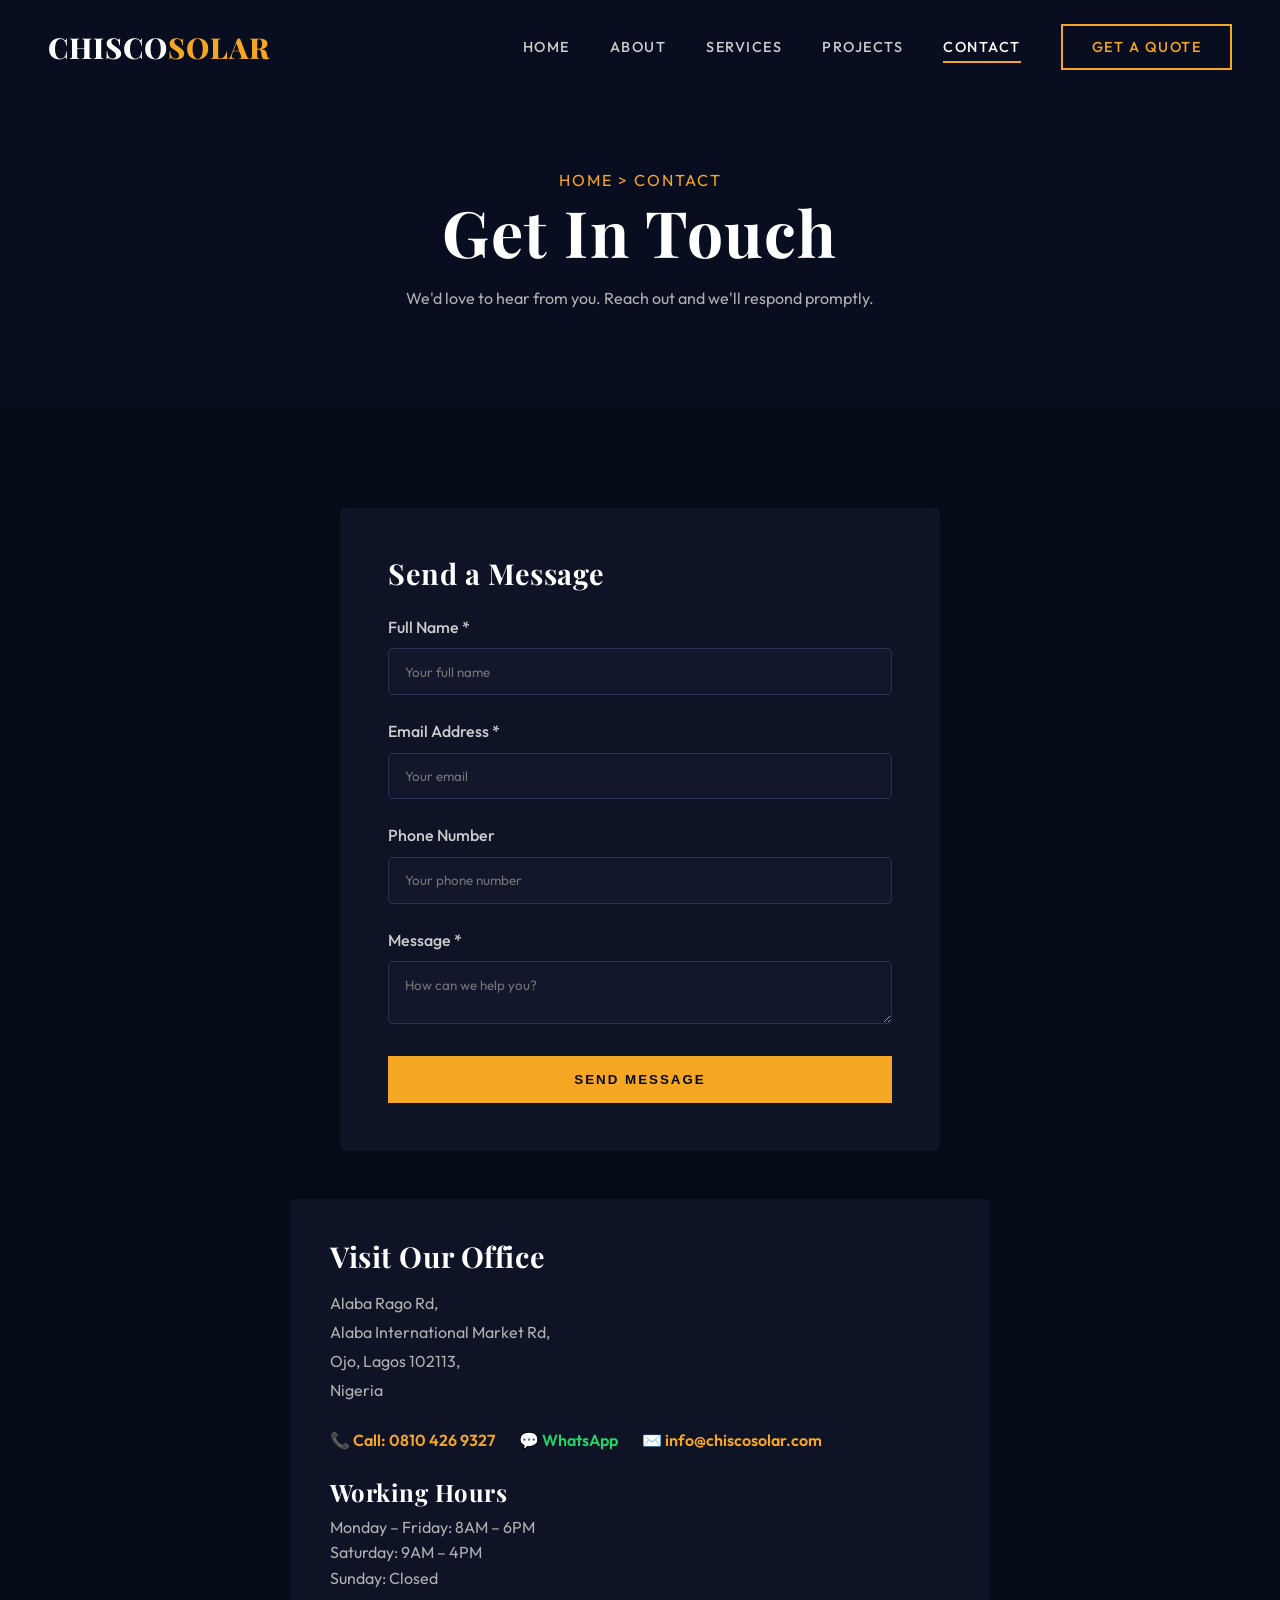
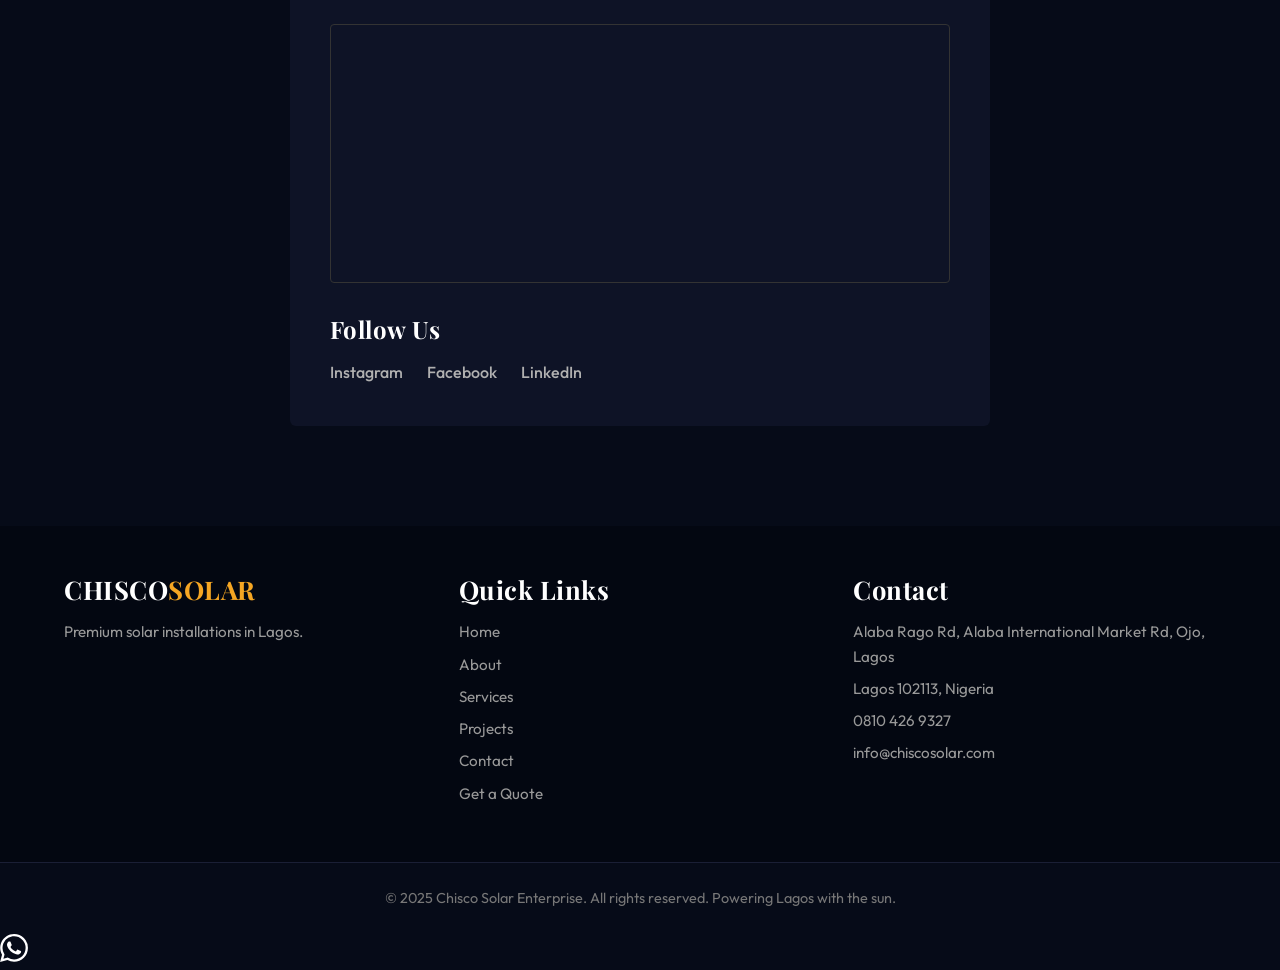
==== commit 58d76369: "Create contact.html with contact form and details Added a new contact page with a form for user inqu" ====
--- a/contact.html
+++ b/contact.html
@@ -3,7 +3,7 @@
 <head>
   <meta charset="UTF-8">
   <meta name="viewport" content="width=device-width, initial-scale=1.0">
-  <meta name="description" content="Contact Chisco Solar Enterprise – Visit our office in Alaba Rago, Ojo, Lagos. Call, email, or send us a message for solar installations, quotes, and support.">
+  <meta name="description" content="Contact Chisco Solar Enterprise – Visit our office in Alaba Rago, Ojo, Lagos. Call, WhatsApp, email, or send us a message for solar installations, quotes, and support.">
   <title>Contact | Chisco Solar Enterprise</title>
   <link rel="stylesheet" href="style.css">
 </head>
@@ -34,12 +34,13 @@
     <p style="color: #b0b0b0; max-width: 500px; margin: 1rem auto;">We'd love to hear from you. Reach out and we'll respond promptly.</p>
   </section>
 
-  <!-- ========== CONTACT SECTION (VERTICAL STACK) ========== -->
+  <!-- ========== CONTACT SECTION (STACKED LAYOUT) ========== -->
   <section class="section reveal">
     <div style="max-width: 700px; margin: 0 auto;">
 
-      <!-- Form first -->
-      <div class="form-container" style="padding: 2.5rem; margin-bottom: 3rem;">
+      <!-- Contact Form (comes first) -->
+      <div class="form-container" style="margin-bottom: 3rem;">
+        <h3 style="font-size: 1.8rem; margin-bottom: 1.5rem;">Send a Message</h3>
         <form class="ajax-form" action="https://formspree.io/f/FORM_ID" method="POST">
           <div class="form-group">
             <label for="name">Full Name *</label>
@@ -59,27 +60,34 @@
           </div>
           <button type="submit" class="form-submit">Send Message</button>
         </form>
-        <div id="confirmation-message" class="confirmation">
+        <div id="confirmation-message" class="confirmation" style="margin-top: 1rem;">
           <i>✓</i>
           <h3>Message Sent!</h3>
-          <p>Thank you for reaching out to Chisco Solar Enterprise. We'll reply within a few hours.</p>
+          <p>Thank you for reaching out. We'll reply within a few hours.</p>
         </div>
       </div>
 
-      <!-- Contact details & map below -->
+      <!-- Office Details, Hours & Map (stacked below form) -->
       <div style="background: var(--bg-card); padding: 2.5rem; border-radius: var(--border-radius);">
-        <div style="margin-bottom: 2rem;">
-          <h3 style="font-size: 1.8rem; margin-bottom: 0.5rem;">Visit Our Office</h3>
-          <p style="color: #b0b0b0;">
-            Alaba Rago Rd,<br>
-            Alaba International Market Rd,<br>
-            Ojo, Lagos 102113,<br>
-            Nigeria
-          </p>
-          <p style="margin-top: 1rem;">
-            <strong>Phone:</strong> <a href="tel:+2348104269327" style="color: #f5a623; text-decoration: none;">0810 426 9327</a><br>
-            <strong>Email:</strong> <a href="mailto:info@chiscosolar.com" style="color: #f5a623; text-decoration: none;">info@chiscosolar.com</a>
-          </p>
+        <h3 style="font-size: 1.8rem; margin-bottom: 1rem;">Visit Our Office</h3>
+        <p style="color: #b0b0b0; line-height: 1.8;">
+          Alaba Rago Rd,<br>
+          Alaba International Market Rd,<br>
+          Ojo, Lagos 102113,<br>
+          Nigeria
+        </p>
+
+        <!-- Contact methods: Call, WhatsApp, Email -->
+        <div style="margin: 1.5rem 0; display: flex; flex-wrap: wrap; gap: 1.5rem; align-items: center;">
+          <a href="tel:+2348104269327" style="color: #f5a623; text-decoration: none; font-weight: 600;">
+            📞 Call: 0810 426 9327
+          </a>
+          <a href="https://wa.me/2348104269327" target="_blank" rel="noopener noreferrer" style="color: #25D366; text-decoration: none; font-weight: 600;">
+            💬 WhatsApp
+          </a>
+          <a href="mailto:info@chiscosolar.com" style="color: #f5a623; text-decoration: none; font-weight: 600;">
+            ✉️ info@chiscosolar.com
+          </a>
         </div>
 
         <div style="margin-bottom: 2rem;">
@@ -91,25 +99,26 @@
           </p>
         </div>
 
-        <!-- Google Maps Embed -->
-        <div style="border-radius: 4px; overflow: hidden; border: 1px solid #333; margin-bottom: 2rem;">
+        <!-- Google Maps -->
+        <div style="border-radius: 4px; overflow: hidden; border: 1px solid #333;">
           <iframe
             src="https://www.google.com/maps/embed?pb=!1m18!1m12!1m3!1d3963.823456789012!2d3.285000!3d6.465000!2m3!1f0!2f0!3f0!3m2!1i1024!2i768!4f13.1!3m3!1m2!1s0x103b8b2aeabcdefg%3A0xabcdef1234567890!2sAlaba%20Rago%20Rd%2C%20Ojo%2C%20Lagos!5e0!3m2!1sen!2sng!4v1690000000000"
             width="100%" height="250" style="border:0;" allowfullscreen="" loading="lazy"
-            referrerpolicy="no-referrer-when-downgrade" title="Chisco Solar Enterprise Office Location">
+            referrerpolicy="no-referrer-when-downgrade" title="Chisco Solar Enterprise Location">
           </iframe>
         </div>
 
         <!-- Social Links -->
-        <div>
+        <div style="margin-top: 2rem;">
           <h3 style="font-size: 1.5rem; margin-bottom: 1rem;">Follow Us</h3>
           <div style="display: flex; gap: 1.5rem;">
-            <a href="#" style="color: #b0b0b0; font-size: 1.1rem; transition: color 0.3s;">Instagram</a>
-            <a href="#" style="color: #b0b0b0; font-size: 1.1rem; transition: color 0.3s;">Facebook</a>
-            <a href="#" style="color: #b0b0b0; font-size: 1.1rem; transition: color 0.3s;">LinkedIn</a>
+            <a href="#" style="color: #b0b0b0; text-decoration: none; font-weight: 500;">Instagram</a>
+            <a href="#" style="color: #b0b0b0; text-decoration: none; font-weight: 500;">Facebook</a>
+            <a href="#" style="color: #b0b0b0; text-decoration: none; font-weight: 500;">LinkedIn</a>
           </div>
         </div>
       </div>
+
     </div>
   </section>
 
@@ -133,7 +142,7 @@
         <h3>Contact</h3>
         <p>Alaba Rago Rd, Alaba International Market Rd, Ojo, Lagos</p>
         <p>Lagos 102113, Nigeria</p>
-        <a href="tel:+08104269327">0810 426 9327</a>
+        <a href="tel:+2348104269327">0810 426 9327</a>
         <a href="mailto:info@chiscosolar.com">info@chiscosolar.com</a>
       </div>
     </div>
@@ -142,6 +151,11 @@
     </div>
   </footer>
 
+  <!-- Floating WhatsApp Button -->
+  <a href="https://wa.me/2348104269327" target="_blank" rel="noopener noreferrer" class="whatsapp-float" aria-label="Chat on WhatsApp">
+    <svg width="28" height="28" viewBox="0 0 24 24" fill="white"><path d="M17.472 14.382c-.297-.149-1.758-.867-2.03-.967-.273-.099-.471-.148-.67.15-.197.297-.767.966-.94 1.164-.173.199-.347.223-.644.075-.297-.15-1.255-.463-2.39-1.475-.883-.788-1.48-1.761-1.653-2.059-.173-.297-.018-.458.13-.606.134-.133.298-.347.446-.52.149-.174.198-.298.298-.497.099-.198.05-.371-.025-.52-.075-.149-.669-1.612-.916-2.207-.242-.579-.487-.5-.669-.51-.173-.008-.371-.01-.57-.01-.198 0-.52.074-.792.372-.272.297-1.04 1.016-1.04 2.479 0 1.462 1.065 2.875 1.213 3.074.149.198 2.096 3.2 5.077 4.487.709.306 1.262.489 1.694.625.712.227 1.36.195 1.871.118.571-.085 1.758-.719 2.006-1.413.248-.694.248-1.289.173-1.413-.074-.124-.272-.198-.57-.347m-5.421 7.403h-.004a9.87 9.87 0 01-5.031-1.378l-.361-.214-3.741.982.998-3.648-.235-.374a9.86 9.86 0 01-1.51-5.26c.001-5.45 4.436-9.884 9.888-9.884 2.64 0 5.122 1.03 6.988 2.898a9.825 9.825 0 012.893 6.994c-.003 5.45-4.437 9.884-9.885 9.884m8.413-18.297A11.815 11.815 0 0012.05 0C5.495 0 .16 5.335.157 11.892c0 2.096.547 4.142 1.588 5.945L.057 24l6.305-1.654a11.882 11.882 0 005.683 1.448h.005c6.554 0 11.89-5.335 11.893-11.893a11.821 11.821 0 00-3.48-8.413z"/></svg>
+  </a>
+
   <script src="script.js" defer></script>
 </body>
             </html>
